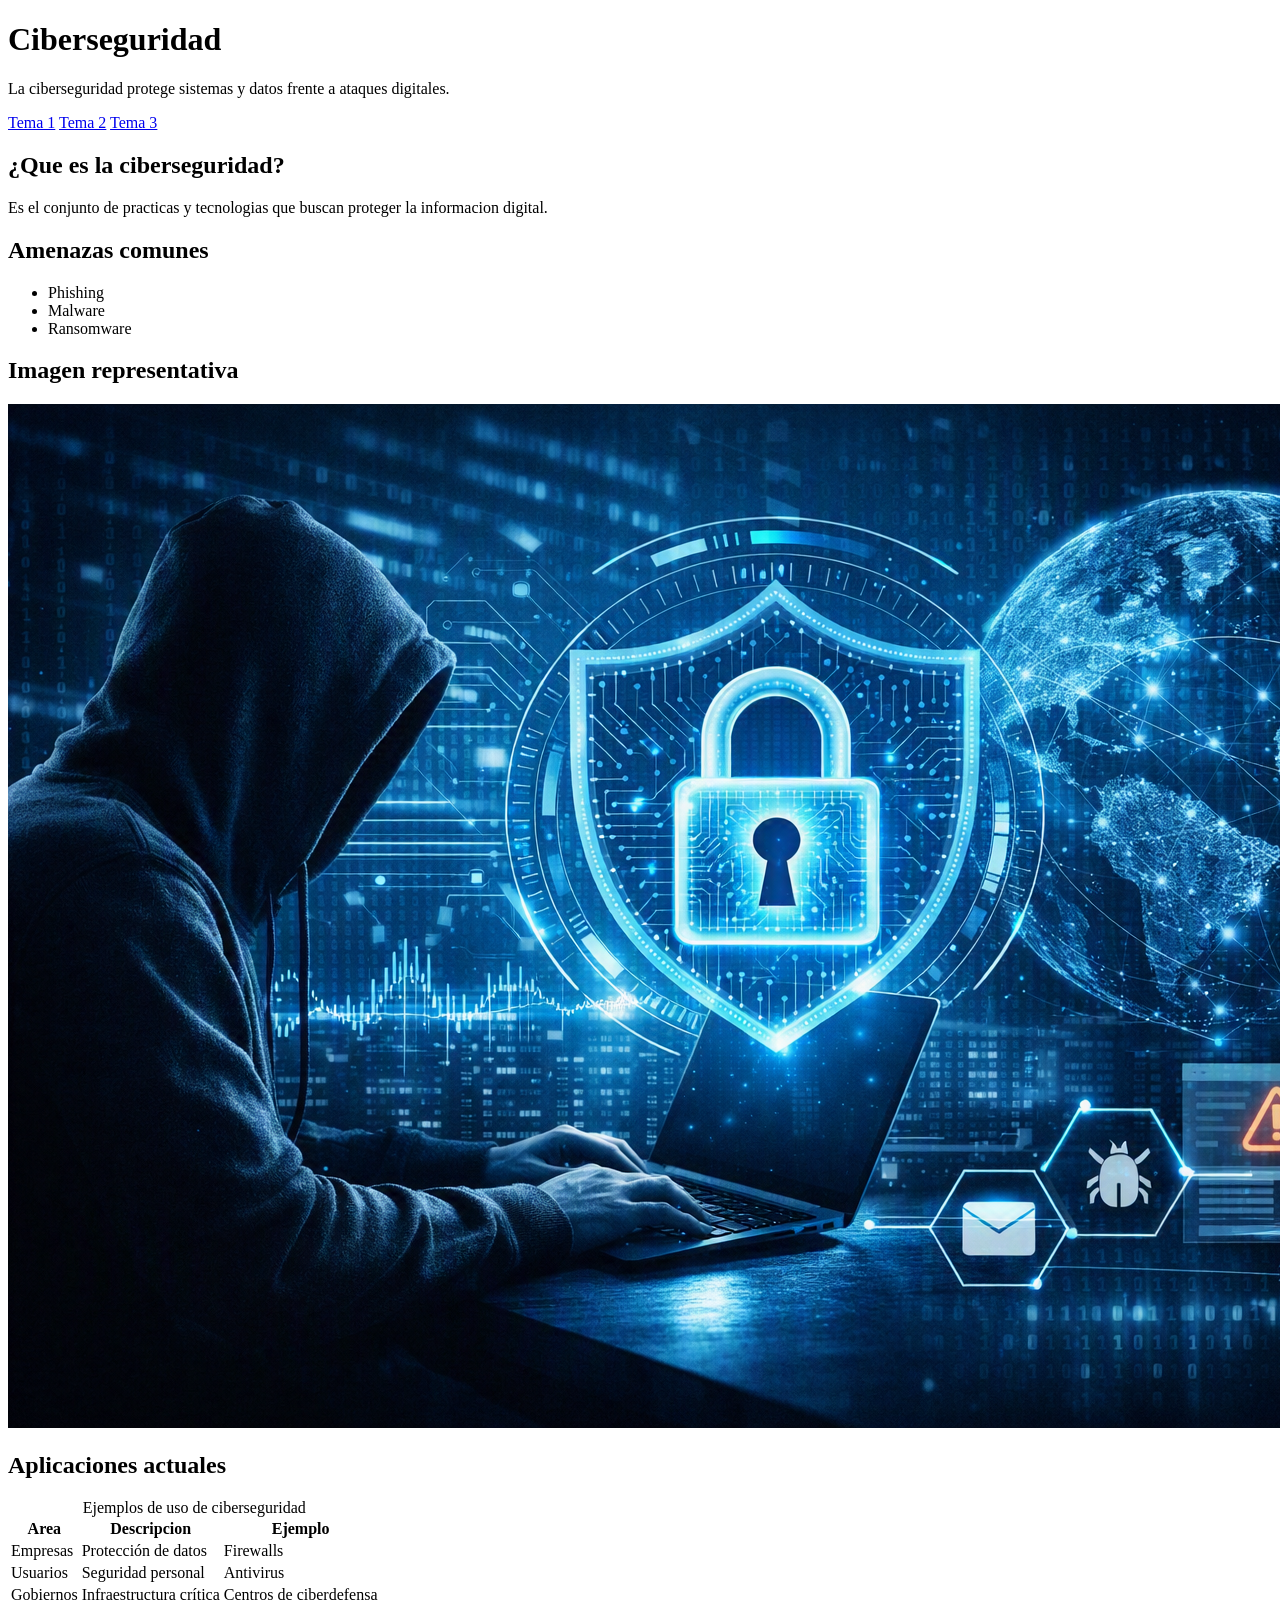
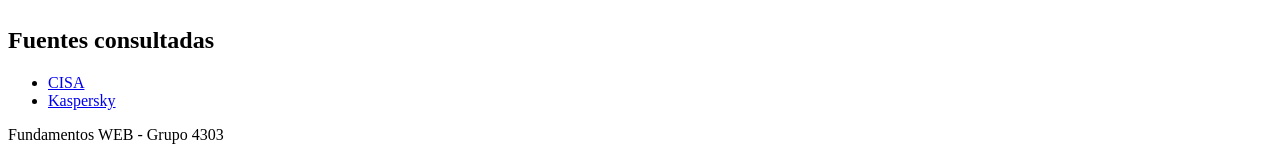
==== ciberseguridad.html @ c2f07e36 "Creacion tema 2 y recursos imagen" ====
<!DOCTYPE html>
<html lang="es">
<head>
  <meta charset="UTF-8">
  <meta name="viewport" content="width=device-width, initial-scale=1.0">
  <title>Ciberseguridad</title>
</head>
<body>
  <header>
    <h1>Ciberseguridad</h1>
    <p>La ciberseguridad protege sistemas y datos frente a ataques digitales.</p>
  </header>

  <nav>
    <a href="index.html">Tema 1</a>
    <a href="ciberseguridad.html">Tema 2</a>
    <a href="realidadvirtual.html">Tema 3</a>
  </nav>

  <main>
    <section>
      <h2>¿Que es la ciberseguridad?</h2>
      <p>Es el conjunto de practicas y tecnologias que buscan proteger la informacion digital.</p>
    </section>

    <section>
      <h2>Amenazas comunes</h2>
      <ul>
        <li>Phishing</li>
        <li>Malware</li>
        <li>Ransomware</li>
      </ul>
    </section>
<h2>Imagen representativa</h2>
  <img src="img/tema2.png" alt="Protección digital contra ataques">
    <section>
      <h2>Aplicaciones actuales</h2>
      <table>
        <caption>Ejemplos de uso de ciberseguridad</caption>
        <thead>
          <tr><th>Area</th><th>Descripcion</th><th>Ejemplo</th></tr>
        </thead>
        <tbody>
          <tr><td>Empresas</td><td>Protección de datos</td><td>Firewalls</td></tr>
          <tr><td>Usuarios</td><td>Seguridad personal</td><td>Antivirus</td></tr>
          <tr><td>Gobiernos</td><td>Infraestructura crítica</td><td>Centros de ciberdefensa</td></tr>
        </tbody>
      </table>
    </section>

    <section>
      <h2>Fuentes consultadas</h2>
      <ul>
        <li><a href="https://www.cisa.gov">CISA</a></li>
        <li><a href="https://www.kaspersky.com">Kaspersky</a></li>
      </ul>
    </section>
  </main>

  <footer>
    <p>Fundamentos WEB - Grupo 4303</p>
  </footer>
</body>
</html>
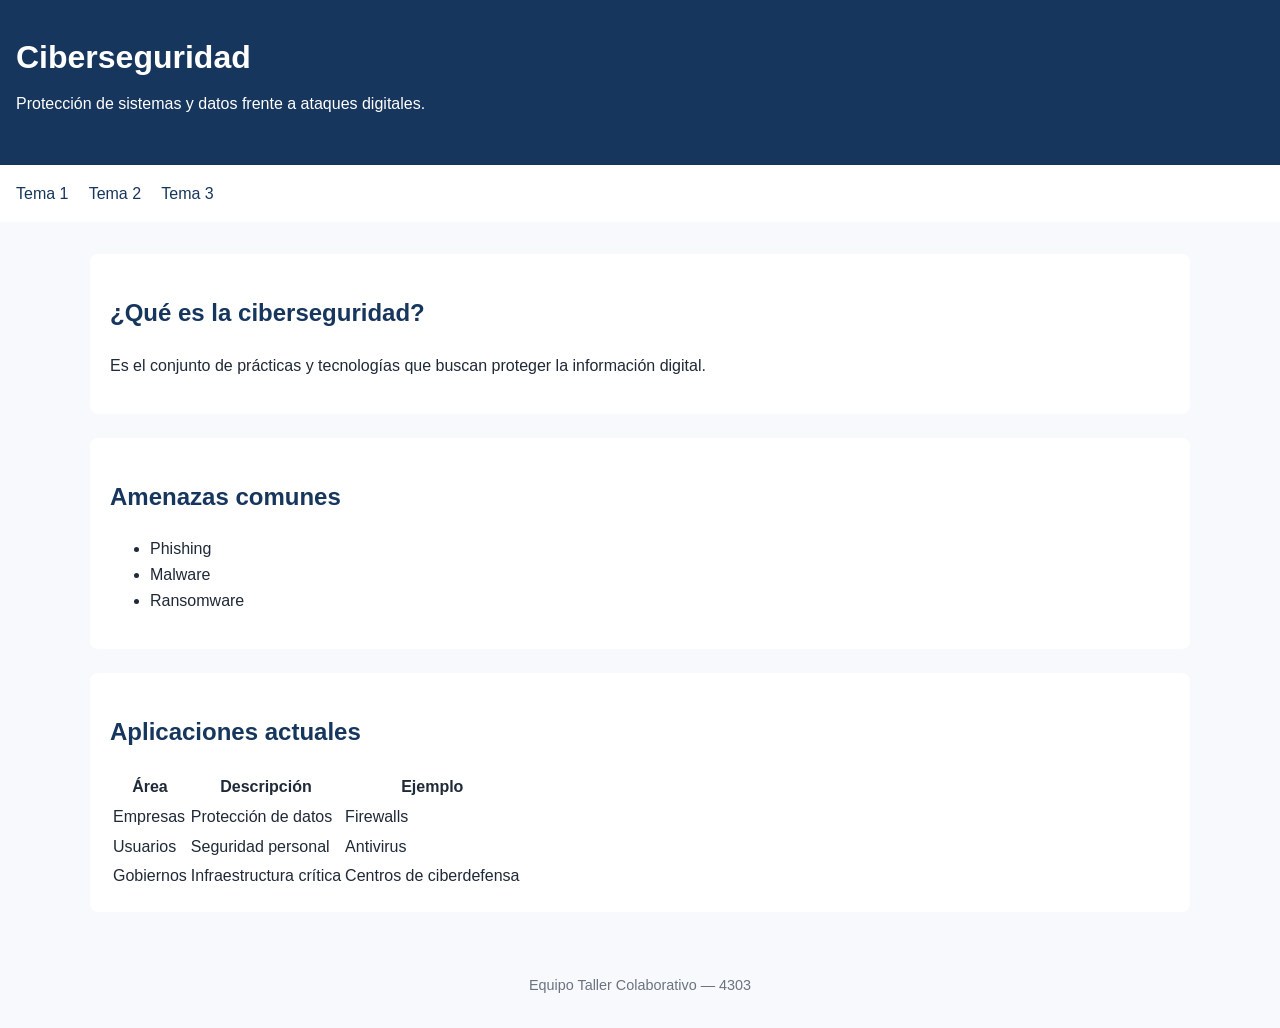
==== commit bc916a26: "correciones y subida del css" ====
--- a/ciberseguridad.html
+++ b/ciberseguridad.html
@@ -1,44 +1,47 @@
-<!DOCTYPE html>
+<!doctype html>
 <html lang="es">
 <head>
   <meta charset="UTF-8">
   <meta name="viewport" content="width=device-width, initial-scale=1.0">
-  <title>Ciberseguridad</title>
+  <title>Ciberseguridad — Tema 2</title>
+  <!-- Aquí enlazas tu hoja de estilos -->
+  <link rel="stylesheet" href="css/styles.css">
 </head>
 <body>
-  <header>
-    <h1>Ciberseguridad</h1>
-    <p>La ciberseguridad protege sistemas y datos frente a ataques digitales.</p>
+  <!-- Encabezado -->
+  <header class="site-header">
+    <h1 class="site-header__title">Ciberseguridad</h1>
+    <p class="site-header__intro">Protección de sistemas y datos frente a ataques digitales.</p>
   </header>
 
-  <nav>
+  <!-- Menú de navegación -->
+  <nav class="main-nav">
     <a href="index.html">Tema 1</a>
     <a href="ciberseguridad.html">Tema 2</a>
     <a href="realidadvirtual.html">Tema 3</a>
   </nav>
 
-  <main>
-    <section>
-      <h2>¿Que es la ciberseguridad?</h2>
-      <p>Es el conjunto de practicas y tecnologias que buscan proteger la informacion digital.</p>
+  <!-- Contenido principal -->
+  <main class="site-main">
+    <section class="topic-section">
+      <h2 class="topic-section__title">¿Qué es la ciberseguridad?</h2>
+      <p>Es el conjunto de prácticas y tecnologías que buscan proteger la información digital.</p>
     </section>
 
-    <section>
-      <h2>Amenazas comunes</h2>
+    <section class="topic-section">
+      <h2 class="topic-section__title">Amenazas comunes</h2>
       <ul>
         <li>Phishing</li>
         <li>Malware</li>
         <li>Ransomware</li>
       </ul>
     </section>
-<h2>Imagen representativa</h2>
-  <img src="img/tema2.png" alt="Protección digital contra ataques">
-    <section>
-      <h2>Aplicaciones actuales</h2>
+
+    <section class="topic-section">
+      <h2 class="topic-section__title">Aplicaciones actuales</h2>
       <table>
-        <caption>Ejemplos de uso de ciberseguridad</caption>
         <thead>
-          <tr><th>Area</th><th>Descripcion</th><th>Ejemplo</th></tr>
+          <tr><th>Área</th><th>Descripción</th><th>Ejemplo</th></tr>
         </thead>
         <tbody>
           <tr><td>Empresas</td><td>Protección de datos</td><td>Firewalls</td></tr>
@@ -47,18 +50,11 @@
         </tbody>
       </table>
     </section>
-
-    <section>
-      <h2>Fuentes consultadas</h2>
-      <ul>
-        <li><a href="https://www.cisa.gov">CISA</a></li>
-        <li><a href="https://www.kaspersky.com">Kaspersky</a></li>
-      </ul>
-    </section>
   </main>
 
-  <footer>
-    <p>Fundamentos WEB - Grupo 4303</p>
+  <!-- Pie de página -->
+  <footer class="site-footer">
+    <p>Equipo Taller Colaborativo — 4303</p>
   </footer>
 </body>
 </html>
--- a/css/styles.css
+++ b/css/styles.css
@@ -0,0 +1,32 @@
+* { box-sizing: border-box; }
+
+:root {
+  --color-primary: #17365d;
+  --color-secondary: #2f75b5;
+  --color-accent: #0f6b78;
+  --color-bg: #f7f9fc;
+  --color-surface: #ffffff;
+  --color-text: #1f2937;
+}
+
+body {
+  margin: 0;
+  font-family: Arial, Helvetica, sans-serif;
+  line-height: 1.6;
+  background-color: var(--color-bg);
+  color: var(--color-text);
+}
+
+.site-header { background-color: var(--color-primary); color: white; padding: 2rem 1rem; }
+.site-header__title { margin: 0; }
+.site-header__intro { margin-top: 0.5rem; }
+
+.main-nav { background-color: var(--color-surface); padding: 1rem; }
+.main-nav a { color: var(--color-primary); text-decoration: none; margin-right: 1rem; }
+.main-nav a:hover, .main-nav a:focus { text-decoration: underline; }
+
+.site-main { width: min(1100px, 92%); margin: 2rem auto; }
+.topic-section { background-color: var(--color-surface); padding: 1.25rem; margin-bottom: 1.5rem; border-radius: 0.5rem; }
+.topic-section__title { color: var(--color-primary); }
+
+.site-footer { text-align: center; padding: 1rem; font-size: 0.9rem; color: #6b7280; }
